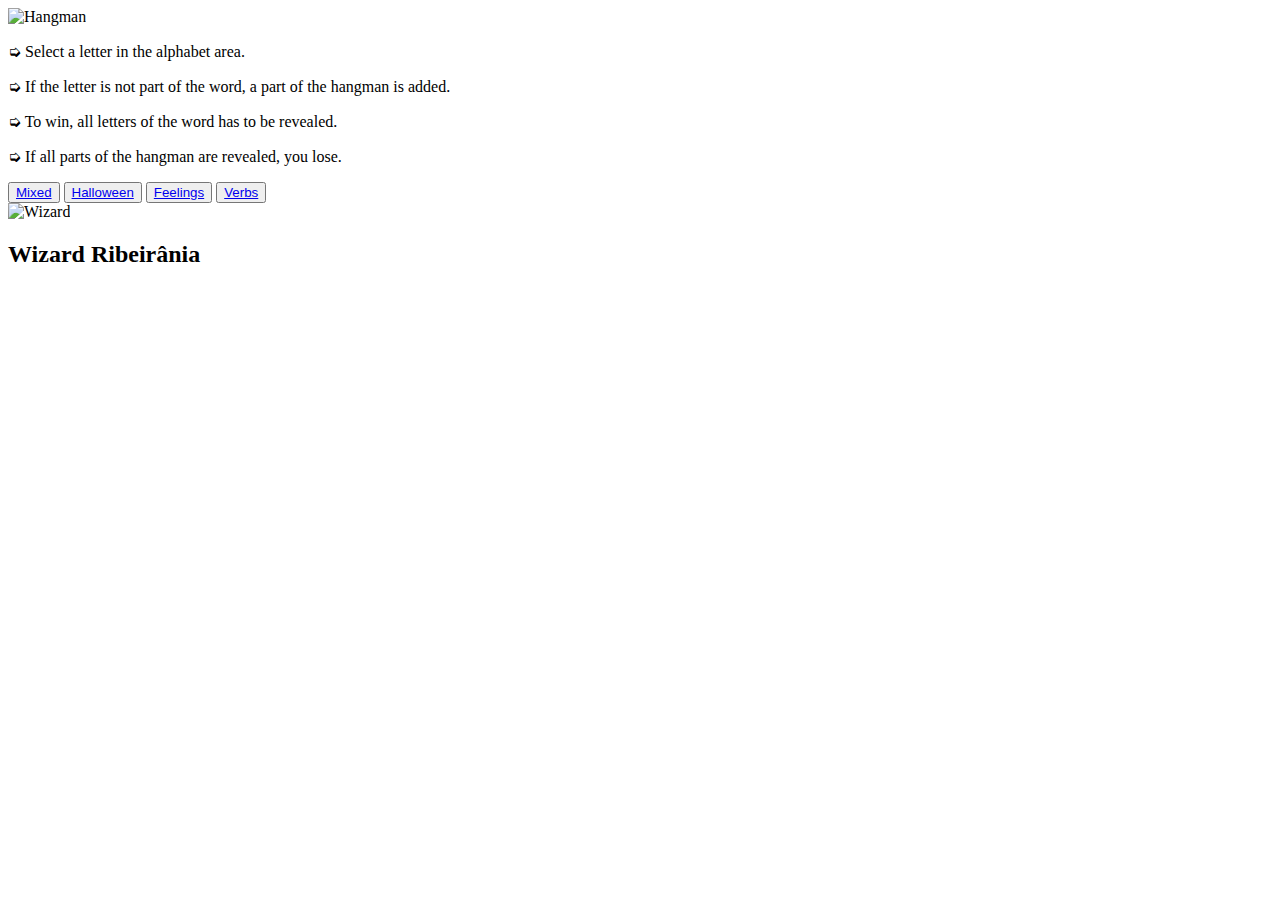
==== hangman/index.html @ ba991482 "Folder organization" ====
<!DOCTYPE html>
<html lang="pt-br">
  <head>
    <meta charset="UTF-8" />
    <meta name="viewport" content="width=device-width, initial-scale=1.0" />
    <meta http-equiv="X-UA-Compatible" content="ie=edge" />
    <title>Jogo da Forca</title>
    <link
      href="https://fonts.googleapis.com/css2?family=Concert+One&display=swap"
      rel="stylesheet"
    />
    <link rel="stylesheet" href="/styles/index.css">
  </head>
  <body>
    <div class="start">
      <img class="title" src="/assets/hangman.png" alt="Hangman" />
      <div class="draw">
        <div class="instructions">
            <p>➭ Select a letter in the alphabet area.</p>
            <p>
                ➭ If the letter is not part of the word, a part of the hangman is
              added.
            </p>
            <p>➭ To win, all letters of the word has to be revealed.</p>
            <p>➭ If all parts of the hangman are revealed, you lose.</p>
        </div>
      </div>
      <div class="buttons">
        <button><a href="/src/hangman.html">Mixed</a></button>
        <button><a href="/src/halloween.html">Halloween</a></button>
        <button><a href="/src/feelings.html">Feelings</a></button>
        <button><a href="/src/verbs.html">Verbs</a></button>
      </div>
      <div class="logo">
        <img src="/assets/logo-wizard.png" alt="Wizard" />
        <h2>Wizard Ribeirânia</h2>
      </div>
    </div>
  </body>
</html>
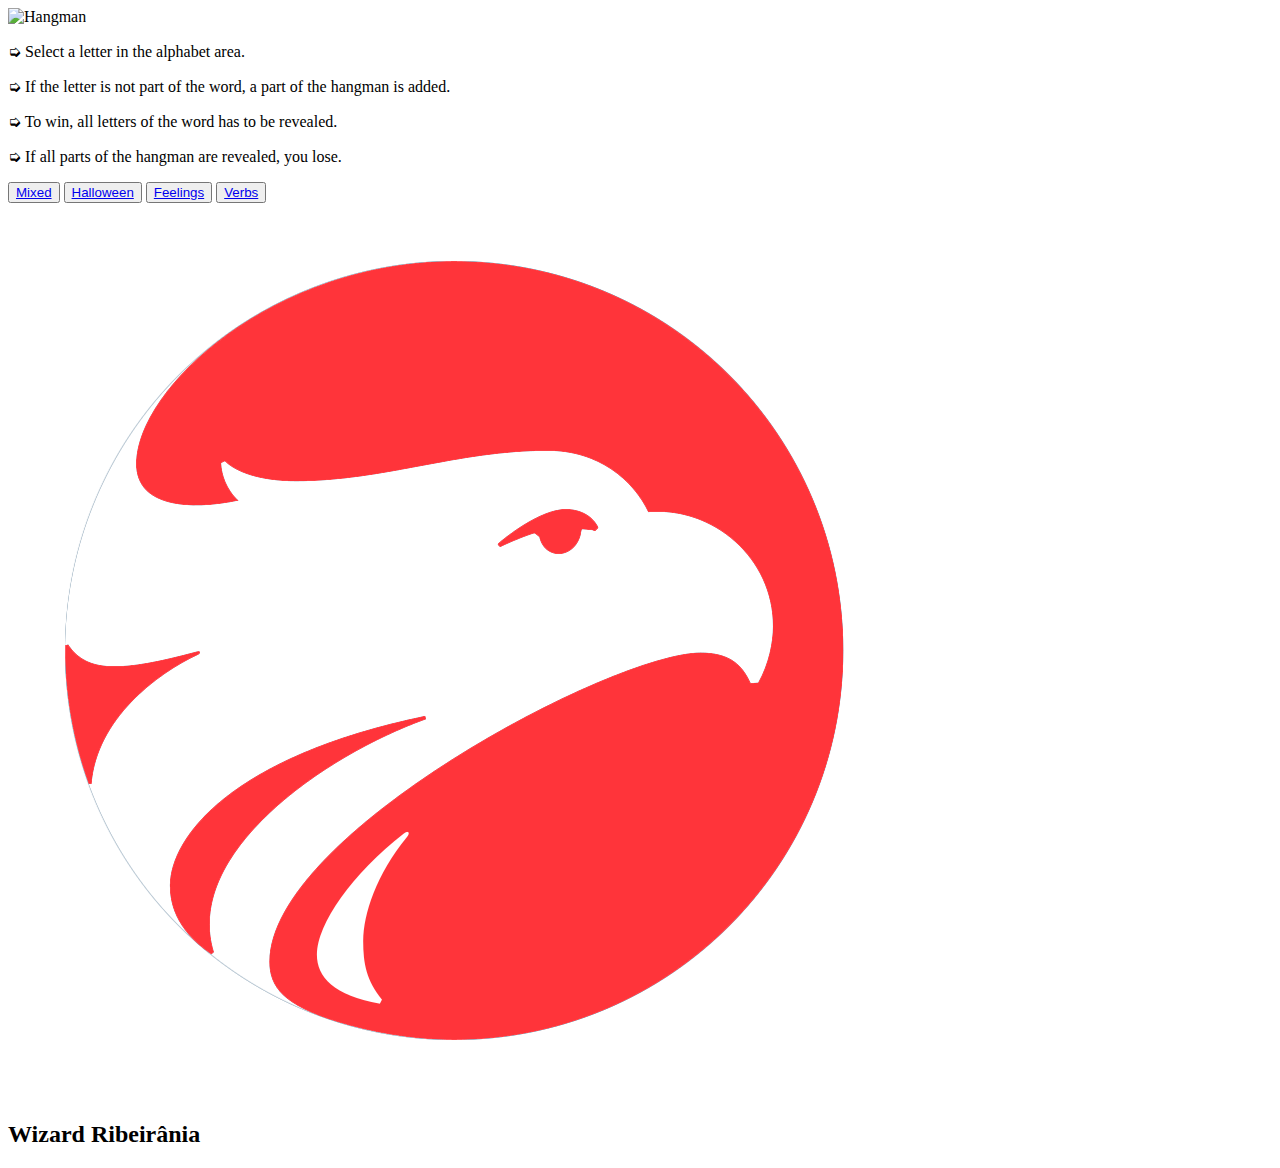
==== commit 55833b87: "Hangman finished" ====
--- a/hangman/index.html
+++ b/hangman/index.html
@@ -26,13 +26,13 @@
         </div>
       </div>
       <div class="buttons">
-        <button><a href="/src/hangman.html">Mixed</a></button>
-        <button><a href="/src/halloween.html">Halloween</a></button>
-        <button><a href="/src/feelings.html">Feelings</a></button>
-        <button><a href="/src/verbs.html">Verbs</a></button>
+        <button><a href="./src/hangman.html">Mixed</a></button>
+        <button><a href="./src/halloween.html">Halloween</a></button>
+        <button><a href="./src/feelings.html">Feelings</a></button>
+        <button><a href="./src/verbs.html">Verbs</a></button>
       </div>
       <div class="logo">
-        <img src="/assets/logo-wizard.png" alt="Wizard" />
+        <img src="./assets/logo-wizard.png" alt="Wizard" />
         <h2>Wizard Ribeirânia</h2>
       </div>
     </div>
